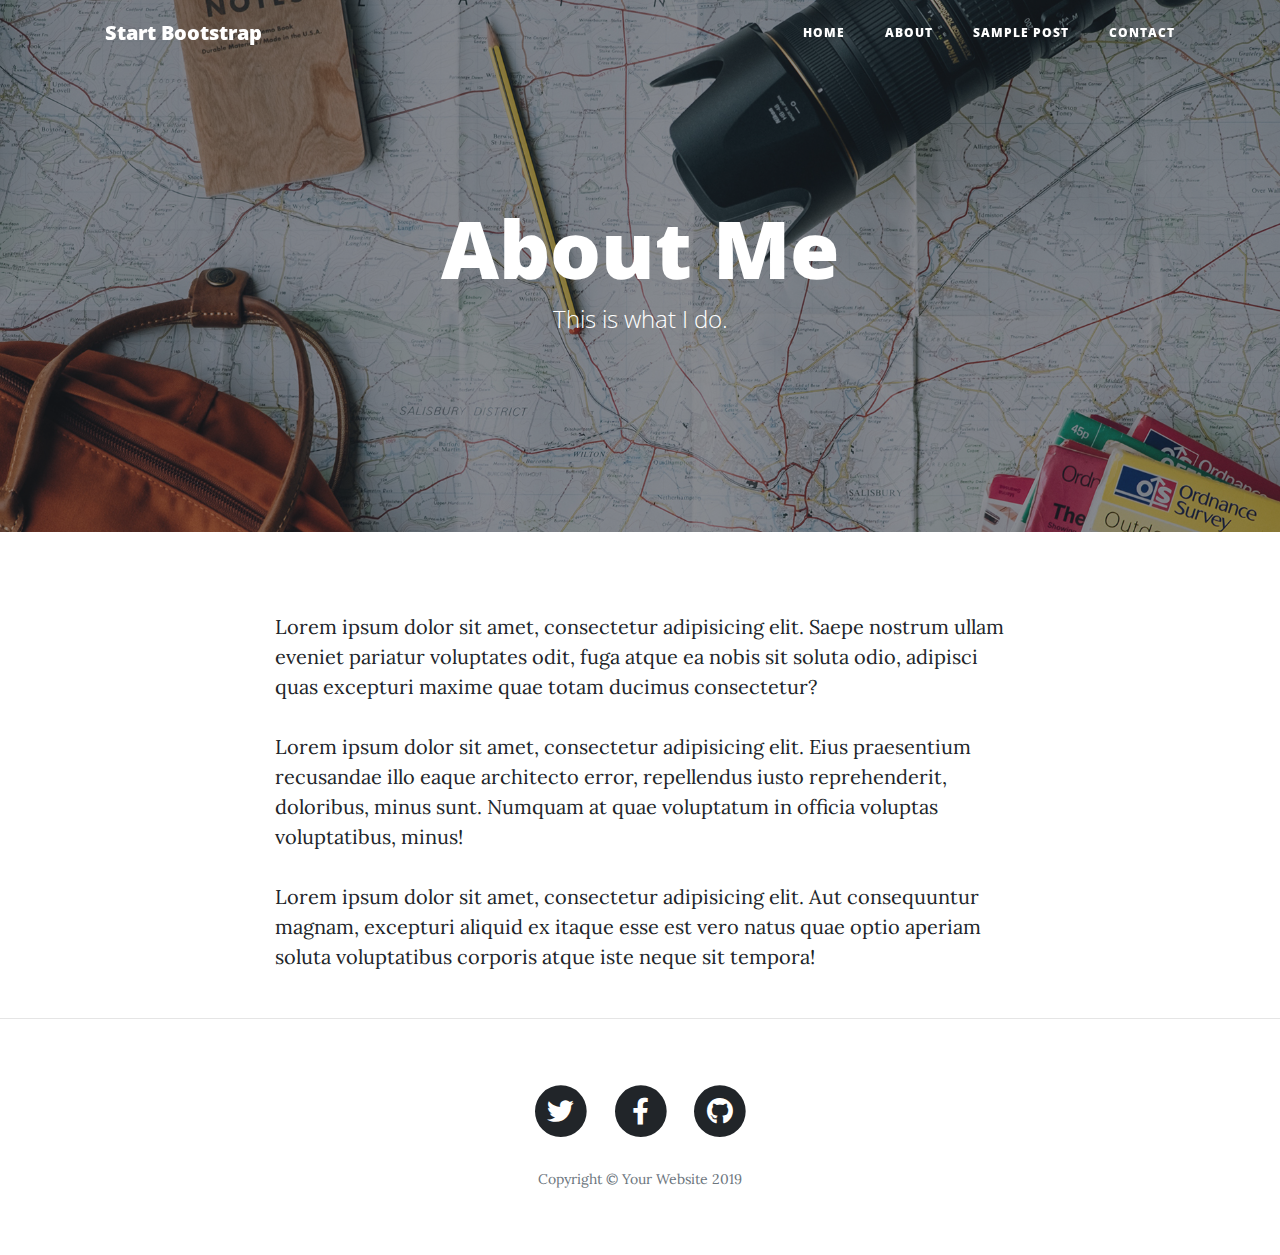
==== about.html @ fa9515bd "new" ====
<!DOCTYPE html>
<html lang="en">

<head>

  <meta charset="utf-8">
  <meta name="viewport" content="width=device-width, initial-scale=1, shrink-to-fit=no">
  <meta name="description" content="">
  <meta name="author" content="">

  <title>Clean Blog - Start Bootstrap Theme</title>

  <!-- Bootstrap core CSS -->
  <link href="vendor/bootstrap/css/bootstrap.min.css" rel="stylesheet">

  <!-- Custom fonts for this template -->
  <link href="vendor/fontawesome-free/css/all.min.css" rel="stylesheet" type="text/css">
  <link href='https://fonts.googleapis.com/css?family=Lora:400,700,400italic,700italic' rel='stylesheet' type='text/css'>
  <link href='https://fonts.googleapis.com/css?family=Open+Sans:300italic,400italic,600italic,700italic,800italic,400,300,600,700,800' rel='stylesheet' type='text/css'>

  <!-- Custom styles for this template -->
  <link href="css/clean-blog.min.css" rel="stylesheet">

</head>

<body>

  <!-- Navigation -->
  <nav class="navbar navbar-expand-lg navbar-light fixed-top" id="mainNav">
    <div class="container">
      <a class="navbar-brand" href="index.html">Start Bootstrap</a>
      <button class="navbar-toggler navbar-toggler-right" type="button" data-toggle="collapse" data-target="#navbarResponsive" aria-controls="navbarResponsive" aria-expanded="false" aria-label="Toggle navigation">
        Menu
        <i class="fas fa-bars"></i>
      </button>
      <div class="collapse navbar-collapse" id="navbarResponsive">
        <ul class="navbar-nav ml-auto">
          <li class="nav-item">
            <a class="nav-link" href="index.html">Home</a>
          </li>
          <li class="nav-item">
            <a class="nav-link" href="about.html">About</a>
          </li>
          <li class="nav-item">
            <a class="nav-link" href="post.html">Sample Post</a>
          </li>
          <li class="nav-item">
            <a class="nav-link" href="contact.html">Contact</a>
          </li>
        </ul>
      </div>
    </div>
  </nav>

  <!-- Page Header -->
  <header class="masthead" style="background-image: url('img/about-bg.jpg')">
    <div class="overlay"></div>
    <div class="container">
      <div class="row">
        <div class="col-lg-8 col-md-10 mx-auto">
          <div class="page-heading">
            <h1>About Me</h1>
            <span class="subheading">This is what I do.</span>
          </div>
        </div>
      </div>
    </div>
  </header>

  <!-- Main Content -->
  <div class="container">
    <div class="row">
      <div class="col-lg-8 col-md-10 mx-auto">
        <p>Lorem ipsum dolor sit amet, consectetur adipisicing elit. Saepe nostrum ullam eveniet pariatur voluptates odit, fuga atque ea nobis sit soluta odio, adipisci quas excepturi maxime quae totam ducimus consectetur?</p>
        <p>Lorem ipsum dolor sit amet, consectetur adipisicing elit. Eius praesentium recusandae illo eaque architecto error, repellendus iusto reprehenderit, doloribus, minus sunt. Numquam at quae voluptatum in officia voluptas voluptatibus, minus!</p>
        <p>Lorem ipsum dolor sit amet, consectetur adipisicing elit. Aut consequuntur magnam, excepturi aliquid ex itaque esse est vero natus quae optio aperiam soluta voluptatibus corporis atque iste neque sit tempora!</p>
      </div>
    </div>
  </div>

  <hr>

  <!-- Footer -->
  <footer>
    <div class="container">
      <div class="row">
        <div class="col-lg-8 col-md-10 mx-auto">
          <ul class="list-inline text-center">
            <li class="list-inline-item">
              <a href="#">
                <span class="fa-stack fa-lg">
                  <i class="fas fa-circle fa-stack-2x"></i>
                  <i class="fab fa-twitter fa-stack-1x fa-inverse"></i>
                </span>
              </a>
            </li>
            <li class="list-inline-item">
              <a href="#">
                <span class="fa-stack fa-lg">
                  <i class="fas fa-circle fa-stack-2x"></i>
                  <i class="fab fa-facebook-f fa-stack-1x fa-inverse"></i>
                </span>
              </a>
            </li>
            <li class="list-inline-item">
              <a href="#">
                <span class="fa-stack fa-lg">
                  <i class="fas fa-circle fa-stack-2x"></i>
                  <i class="fab fa-github fa-stack-1x fa-inverse"></i>
                </span>
              </a>
            </li>
          </ul>
          <p class="copyright text-muted">Copyright &copy; Your Website 2019</p>
        </div>
      </div>
    </div>
  </footer>

  <!-- Bootstrap core JavaScript -->
  <script src="vendor/jquery/jquery.min.js"></script>
  <script src="vendor/bootstrap/js/bootstrap.bundle.min.js"></script>

  <!-- Custom scripts for this template -->
  <script src="js/clean-blog.min.js"></script>

</body>

</html>
---- css/clean-blog.min.css ----
/*!
 * Start Bootstrap - Clean Blog v5.0.7 (https://startbootstrap.com/template-overviews/clean-blog)
 * Copyright 2013-2019 Start Bootstrap
 * Licensed under MIT (https://github.com/BlackrockDigital/startbootstrap-clean-blog/blob/master/LICENSE)
 */body{font-size:20px;color:#212529;font-family:Lora,'Times New Roman',serif}p{line-height:1.5;margin:30px 0}p a{text-decoration:underline}h1,h2,h3,h4,h5,h6{font-weight:800;font-family:'Open Sans','Helvetica Neue',Helvetica,Arial,sans-serif}a{color:#212529;-webkit-transition:all .2s;transition:all .2s}a:focus,a:hover{color:#0085a1}blockquote{font-style:italic;color:#868e96}.section-heading{font-size:36px;font-weight:700;margin-top:60px}.caption{font-size:14px;font-style:italic;display:block;margin:0;padding:10px;text-align:center;border-bottom-right-radius:5px;border-bottom-left-radius:5px}::-moz-selection{color:#fff;background:#0085a1;text-shadow:none}::selection{color:#fff;background:#0085a1;text-shadow:none}img::-moz-selection{color:#fff;background:0 0}img::selection{color:#fff;background:0 0}img::-moz-selection{color:#fff;background:0 0}#mainNav{position:absolute;border-bottom:1px solid #e9ecef;background-color:#fff;font-family:'Open Sans','Helvetica Neue',Helvetica,Arial,sans-serif}#mainNav .navbar-brand{font-weight:800;color:#343a40}#mainNav .navbar-toggler{font-size:12px;font-weight:800;padding:13px;text-transform:uppercase;color:#343a40}#mainNav .navbar-nav>li.nav-item>a{font-size:12px;font-weight:800;letter-spacing:1px;text-transform:uppercase}@media only screen and (min-width:992px){#mainNav{border-bottom:1px solid transparent;background:0 0}#mainNav .navbar-brand{padding:10px 20px;color:#fff}#mainNav .navbar-brand:focus,#mainNav .navbar-brand:hover{color:rgba(255,255,255,.8)}#mainNav .navbar-nav>li.nav-item>a{padding:10px 20px;color:#fff}#mainNav .navbar-nav>li.nav-item>a:focus,#mainNav .navbar-nav>li.nav-item>a:hover{color:rgba(255,255,255,.8)}}@media only screen and (min-width:992px){#mainNav{-webkit-transition:background-color .2s;transition:background-color .2s;-webkit-transform:translate3d(0,0,0);transform:translate3d(0,0,0);-webkit-backface-visibility:hidden}#mainNav.is-fixed{position:fixed;top:-67px;-webkit-transition:-webkit-transform .2s;transition:-webkit-transform .2s;transition:transform .2s;transition:transform .2s,-webkit-transform .2s;border-bottom:1px solid #fff;background-color:rgba(255,255,255,.9)}#mainNav.is-fixed .navbar-brand{color:#212529}#mainNav.is-fixed .navbar-brand:focus,#mainNav.is-fixed .navbar-brand:hover{color:#0085a1}#mainNav.is-fixed .navbar-nav>li.nav-item>a{color:#212529}#mainNav.is-fixed .navbar-nav>li.nav-item>a:focus,#mainNav.is-fixed .navbar-nav>li.nav-item>a:hover{color:#0085a1}#mainNav.is-visible{-webkit-transform:translate3d(0,100%,0);transform:translate3d(0,100%,0)}}header.masthead{margin-bottom:50px;background:no-repeat center center;background-color:#868e96;background-attachment:scroll;position:relative;background-size:cover}header.masthead .overlay{position:absolute;top:0;left:0;height:100%;width:100%;background-color:#212529;opacity:.5}header.masthead .page-heading,header.masthead .post-heading,header.masthead .site-heading{padding:200px 0 150px;color:#fff}@media only screen and (min-width:768px){header.masthead .page-heading,header.masthead .post-heading,header.masthead .site-heading{padding:200px 0}}header.masthead .page-heading,header.masthead .site-heading{text-align:center}header.masthead .page-heading h1,header.masthead .site-heading h1{font-size:50px;margin-top:0}header.masthead .page-heading .subheading,header.masthead .site-heading .subheading{font-size:24px;font-weight:300;line-height:1.1;display:block;margin:10px 0 0;font-family:'Open Sans','Helvetica Neue',Helvetica,Arial,sans-serif}@media only screen and (min-width:768px){header.masthead .page-heading h1,header.masthead .site-heading h1{font-size:80px}}header.masthead .post-heading h1{font-size:35px}header.masthead .post-heading .meta,header.masthead .post-heading .subheading{line-height:1.1;display:block}header.masthead .post-heading .subheading{font-size:24px;font-weight:600;margin:10px 0 30px;font-family:'Open Sans','Helvetica Neue',Helvetica,Arial,sans-serif}header.masthead .post-heading .meta{font-size:20px;font-weight:300;font-style:italic;font-family:Lora,'Times New Roman',serif}header.masthead .post-heading .meta a{color:#fff}@media only screen and (min-width:768px){header.masthead .post-heading h1{font-size:55px}header.masthead .post-heading .subheading{font-size:30px}}.post-preview>a{color:#212529}.post-preview>a:focus,.post-preview>a:hover{text-decoration:none;color:#0085a1}.post-preview>a>.post-title{font-size:30px;margin-top:30px;margin-bottom:10px}.post-preview>a>.post-subtitle{font-weight:300;margin:0 0 10px}.post-preview>.post-meta{font-size:18px;font-style:italic;margin-top:0;color:#868e96}.post-preview>.post-meta>a{text-decoration:none;color:#212529}.post-preview>.post-meta>a:focus,.post-preview>.post-meta>a:hover{text-decoration:underline;color:#0085a1}@media only screen and (min-width:768px){.post-preview>a>.post-title{font-size:36px}}.floating-label-form-group{font-size:14px;position:relative;margin-bottom:0;padding-bottom:.5em;border-bottom:1px solid #dee2e6}.floating-label-form-group input,.floating-label-form-group textarea{font-size:1.5em;position:relative;z-index:1;padding:0;resize:none;border:none;border-radius:0;background:0 0;-webkit-box-shadow:none!important;box-shadow:none!important;font-family:Lora,'Times New Roman',serif}.floating-label-form-group input::-webkit-input-placeholder,.floating-label-form-group textarea::-webkit-input-placeholder{color:#868e96;font-family:Lora,'Times New Roman',serif}.floating-label-form-group label{font-size:.85em;line-height:1.764705882em;position:relative;z-index:0;top:2em;display:block;margin:0;-webkit-transition:top .3s ease,opacity .3s ease;transition:top .3s ease,opacity .3s ease;vertical-align:middle;vertical-align:baseline;opacity:0}.floating-label-form-group .help-block{margin:15px 0}.floating-label-form-group-with-value label{top:0;opacity:1}.floating-label-form-group-with-focus label{color:#0085a1}form .form-group:first-child .floating-label-form-group{border-top:1px solid #dee2e6}footer{padding:50px 0 65px}footer .list-inline{margin:0;padding:0}footer .copyright{font-size:14px;margin-bottom:0;text-align:center}.btn{font-size:14px;font-weight:800;padding:15px 25px;letter-spacing:1px;text-transform:uppercase;border-radius:0;font-family:'Open Sans','Helvetica Neue',Helvetica,Arial,sans-serif}.btn-primary{background-color:#0085a1;border-color:#0085a1}.btn-primary:active,.btn-primary:focus,.btn-primary:hover{color:#fff;background-color:#00657b!important;border-color:#00657b!important}.btn-lg{font-size:16px;padding:25px 35px}
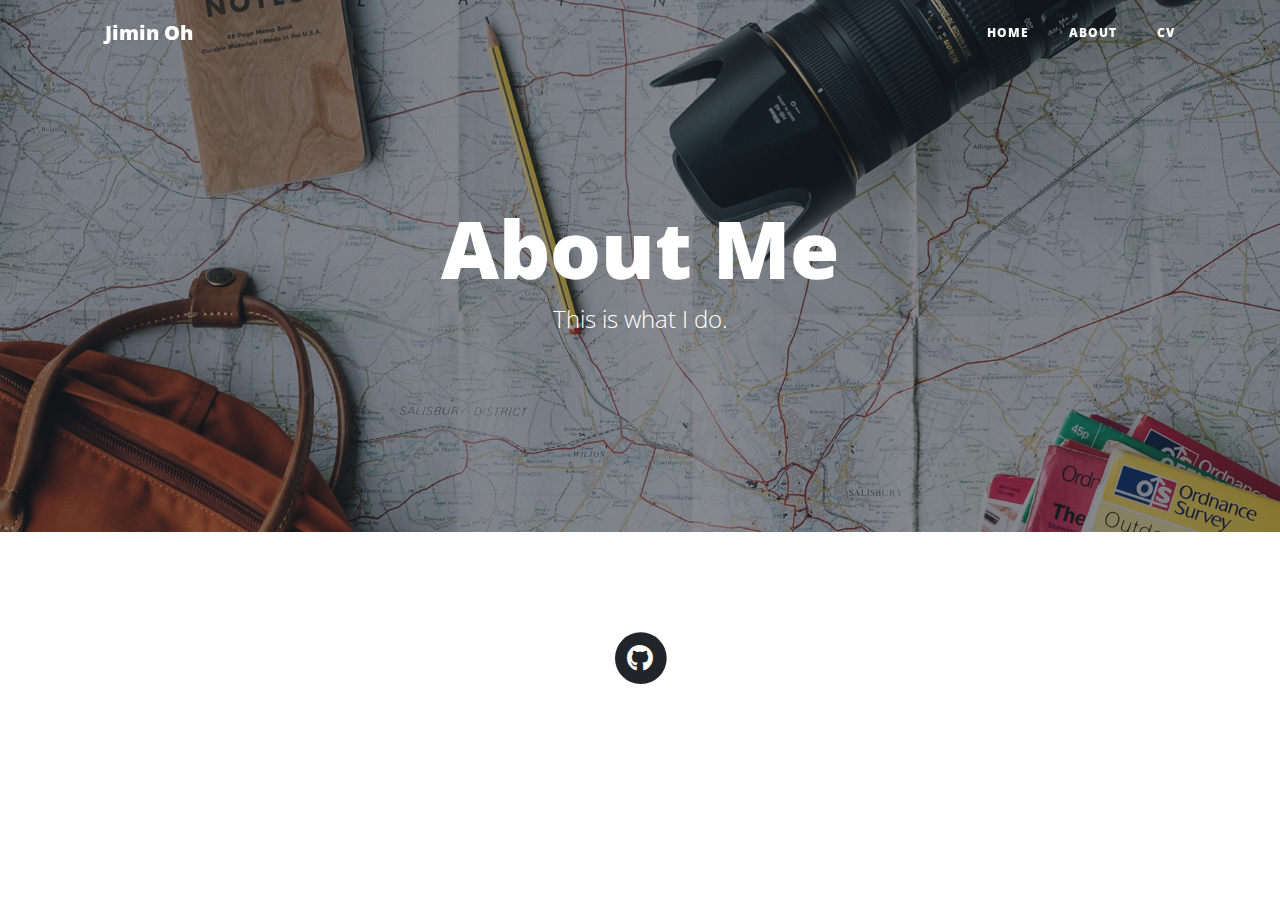
==== commit 415e4b2e: "simple" ====
--- a/about.html
+++ b/about.html
@@ -8,7 +8,7 @@
   <meta name="description" content="">
   <meta name="author" content="">
 
-  <title>Clean Blog - Start Bootstrap Theme</title>
+  <title>Jimin</title>
 
   <!-- Bootstrap core CSS -->
   <link href="vendor/bootstrap/css/bootstrap.min.css" rel="stylesheet">
@@ -28,7 +28,7 @@
   <!-- Navigation -->
   <nav class="navbar navbar-expand-lg navbar-light fixed-top" id="mainNav">
     <div class="container">
-      <a class="navbar-brand" href="index.html">Start Bootstrap</a>
+      <a class="navbar-brand" href="index.html">Jimin Oh</a>
       <button class="navbar-toggler navbar-toggler-right" type="button" data-toggle="collapse" data-target="#navbarResponsive" aria-controls="navbarResponsive" aria-expanded="false" aria-label="Toggle navigation">
         Menu
         <i class="fas fa-bars"></i>
@@ -42,10 +42,7 @@
             <a class="nav-link" href="about.html">About</a>
           </li>
           <li class="nav-item">
-            <a class="nav-link" href="post.html">Sample Post</a>
-          </li>
-          <li class="nav-item">
-            <a class="nav-link" href="contact.html">Contact</a>
+            <a class="nav-link" href="CV-JiminOh.pdf">CV</a>
           </li>
         </ul>
       </div>
@@ -67,7 +64,7 @@
     </div>
   </header>
 
-  <!-- Main Content -->
+  <!--
   <div class="container">
     <div class="row">
       <div class="col-lg-8 col-md-10 mx-auto">
@@ -79,7 +76,7 @@
   </div>
 
   <hr>
-
+  -->
   <!-- Footer -->
   <footer>
     <div class="container">
@@ -87,23 +84,7 @@
         <div class="col-lg-8 col-md-10 mx-auto">
           <ul class="list-inline text-center">
             <li class="list-inline-item">
-              <a href="#">
-                <span class="fa-stack fa-lg">
-                  <i class="fas fa-circle fa-stack-2x"></i>
-                  <i class="fab fa-twitter fa-stack-1x fa-inverse"></i>
-                </span>
-              </a>
-            </li>
-            <li class="list-inline-item">
-              <a href="#">
-                <span class="fa-stack fa-lg">
-                  <i class="fas fa-circle fa-stack-2x"></i>
-                  <i class="fab fa-facebook-f fa-stack-1x fa-inverse"></i>
-                </span>
-              </a>
-            </li>
-            <li class="list-inline-item">
-              <a href="#">
+              <a href="https://github.com/micaellajimini">
                 <span class="fa-stack fa-lg">
                   <i class="fas fa-circle fa-stack-2x"></i>
                   <i class="fab fa-github fa-stack-1x fa-inverse"></i>
@@ -111,7 +92,7 @@
               </a>
             </li>
           </ul>
-          <p class="copyright text-muted">Copyright &copy; Your Website 2019</p>
+          <!--<p class="copyright text-muted">Copyright &copy; Your Website 2019</p>-->
         </div>
       </div>
     </div>
